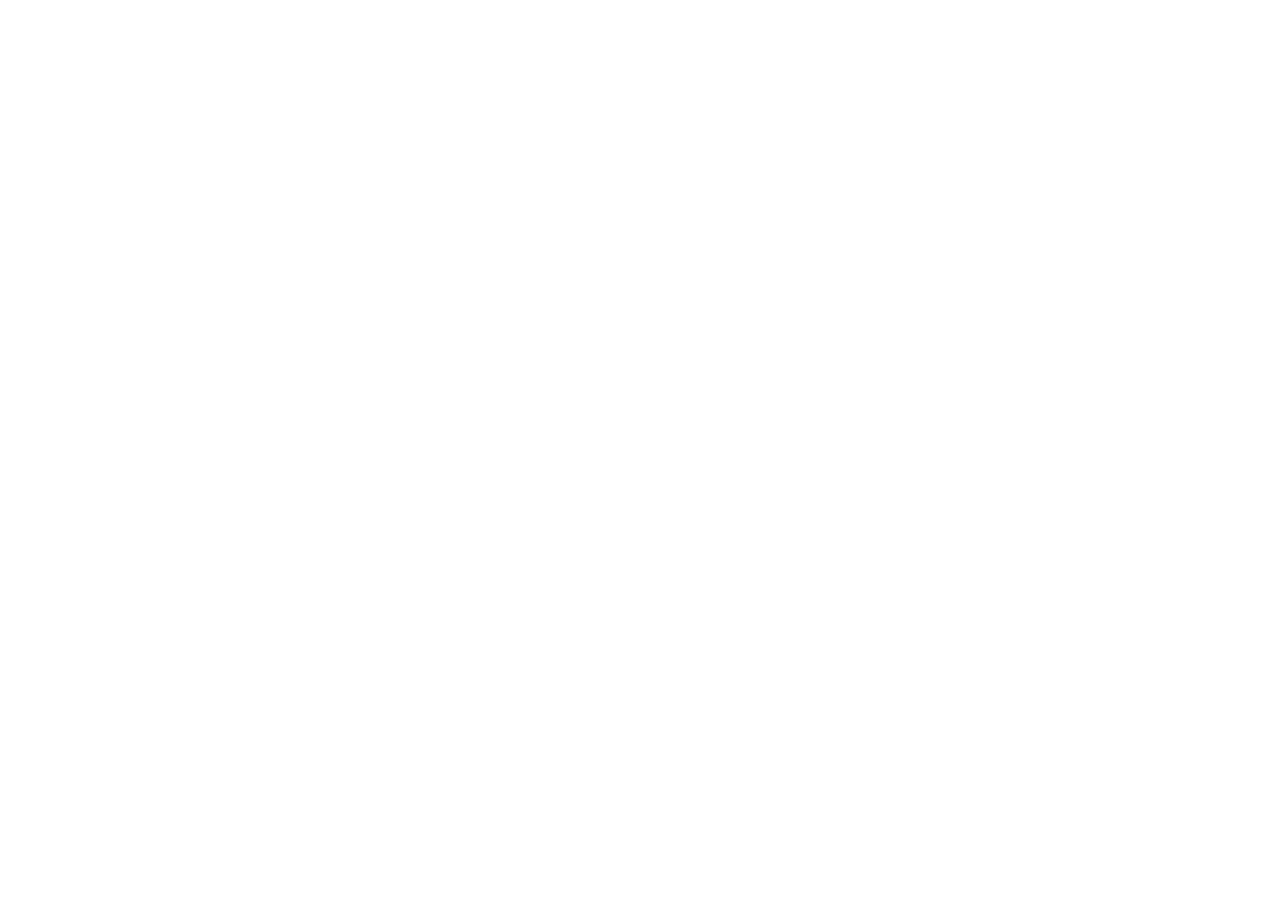
==== index.html @ e5cbbcf5 "file yaratildi" ====
<!DOCTYPE html>
<html lang="en">
<head>
    <meta charset="UTF-8">
    <meta name="viewport" content="width=device-width, initial-scale=1.0">
    <title><Title></Title></title>
    <link rel="stylesheet" href="font/stylesheet.css">
    <link rel="stylesheet" href="css/style.css">
</head>
<body>
    
    <div class="wrapper">
        <section class="splash">
            <div class="container">
    
            </div>
        </section>
    </div>

    <script src="js/main.js"></script>

</body>
</html>
---- font/stylesheet.css ----
@font-face {
    font-family: 'SF Pro Display';
    src: url('SFProDisplay-Heavy.woff') format('woff'),
        url('SFProDisplay-Heavy.ttf') format('truetype');
    font-weight: 900;
    font-style: normal;
    font-display: swap;
}

@font-face {
    font-family: 'SF Pro Display';
    src: url('SFProDisplay-Bold.woff') format('woff'),
        url('SFProDisplay-Bold.ttf') format('truetype');
    font-weight: bold;
    font-style: normal;
    font-display: swap;
}

@font-face {
    font-family: 'SF Pro Display';
    src: url('SFProDisplay-Regular.woff') format('woff'),
        url('SFProDisplay-Regular.ttf') format('truetype');
    font-weight: normal;
    font-style: normal;
    font-display: swap;
}

@font-face {
    font-family: 'SF Pro Display';
    src: url('SFProDisplay-HeavyItalic.woff') format('woff'),
        url('SFProDisplay-HeavyItalic.ttf') format('truetype');
    font-weight: 900;
    font-style: italic;
    font-display: swap;
}

@font-face {
    font-family: 'SF Pro Display';
    src: url('SFProDisplay-BlackItalic.woff') format('woff'),
        url('SFProDisplay-BlackItalic.ttf') format('truetype');
    font-weight: 900;
    font-style: italic;
    font-display: swap;
}

@font-face {
    font-family: 'SF Pro Display';
    src: url('SFProDisplay-BoldItalic.woff') format('woff'),
        url('SFProDisplay-BoldItalic.ttf') format('truetype');
    font-weight: bold;
    font-style: italic;
    font-display: swap;
}

@font-face {
    font-family: 'SF Pro Display';
    src: url('SFProDisplay-Black.woff') format('woff'),
        url('SFProDisplay-Black.ttf') format('truetype');
    font-weight: 900;
    font-style: normal;
    font-display: swap;
}

@font-face {
    font-family: 'SF Pro Display';
    src: url('SFProDisplay-LightItalic.woff') format('woff'),
        url('SFProDisplay-LightItalic.ttf') format('truetype');
    font-weight: 200;
    font-style: italic;
    font-display: swap;
}

@font-face {
    font-family: 'SF Pro Display';
    src: url('SFProDisplay-MediumItalic.woff') format('woff'),
        url('SFProDisplay-MediumItalic.ttf') format('truetype');
    font-weight: 500;
    font-style: italic;
    font-display: swap;
}

@font-face {
    font-family: 'SF Pro Display';
    src: url('SFProDisplay-RegularItalic.woff') format('woff'),
        url('SFProDisplay-RegularItalic.ttf') format('truetype');
    font-weight: normal;
    font-style: italic;
    font-display: swap;
}

@font-face {
    font-family: 'SF Pro Display';
    src: url('SFProDisplay-Medium.woff') format('woff'),
        url('SFProDisplay-Medium.ttf') format('truetype');
    font-weight: 500;
    font-style: normal;
    font-display: swap;
}

@font-face {
    font-family: 'SF Pro Display';
    src: url('SFProDisplay-Light.woff') format('woff'),
        url('SFProDisplay-Light.ttf') format('truetype');
    font-weight: 200;
    font-style: normal;
    font-display: swap;
}

@font-face {
    font-family: 'SF Pro Display';
    src: url('SFProDisplay-Ultralight.woff') format('woff'),
        url('SFProDisplay-Ultralight.ttf') format('truetype');
    font-weight: 200;
    font-style: normal;
    font-display: swap;
}

@font-face {
    font-family: 'SF Pro Display';
    src: url('SFProDisplay-SemiboldItalic.woff') format('woff'),
        url('SFProDisplay-SemiboldItalic.ttf') format('truetype');
    font-weight: 600;
    font-style: italic;
    font-display: swap;
}

@font-face {
    font-family: 'SF Pro Display';
    src: url('SFProDisplay-Thin.woff') format('woff'),
        url('SFProDisplay-Thin.ttf') format('truetype');
    font-weight: 100;
    font-style: normal;
    font-display: swap;
}

@font-face {
    font-family: 'SF Pro Display';
    src: url('SFProDisplay-ThinItalic.woff') format('woff'),
        url('SFProDisplay-ThinItalic.ttf') format('truetype');
    font-weight: 100;
    font-style: italic;
    font-display: swap;
}

@font-face {
    font-family: 'SF Pro Display';
    src: url('SFProDisplay-UltralightItalic.woff') format('woff'),
        url('SFProDisplay-UltralightItalic.ttf') format('truetype');
    font-weight: 200;
    font-style: italic;
    font-display: swap;
}

@font-face {
    font-family: 'SF Pro Display';
    src: url('SFProDisplay-Semibold.woff') format('woff'),
        url('SFProDisplay-Semibold.ttf') format('truetype');
    font-weight: 600;
    font-style: normal;
    font-display: swap;
}
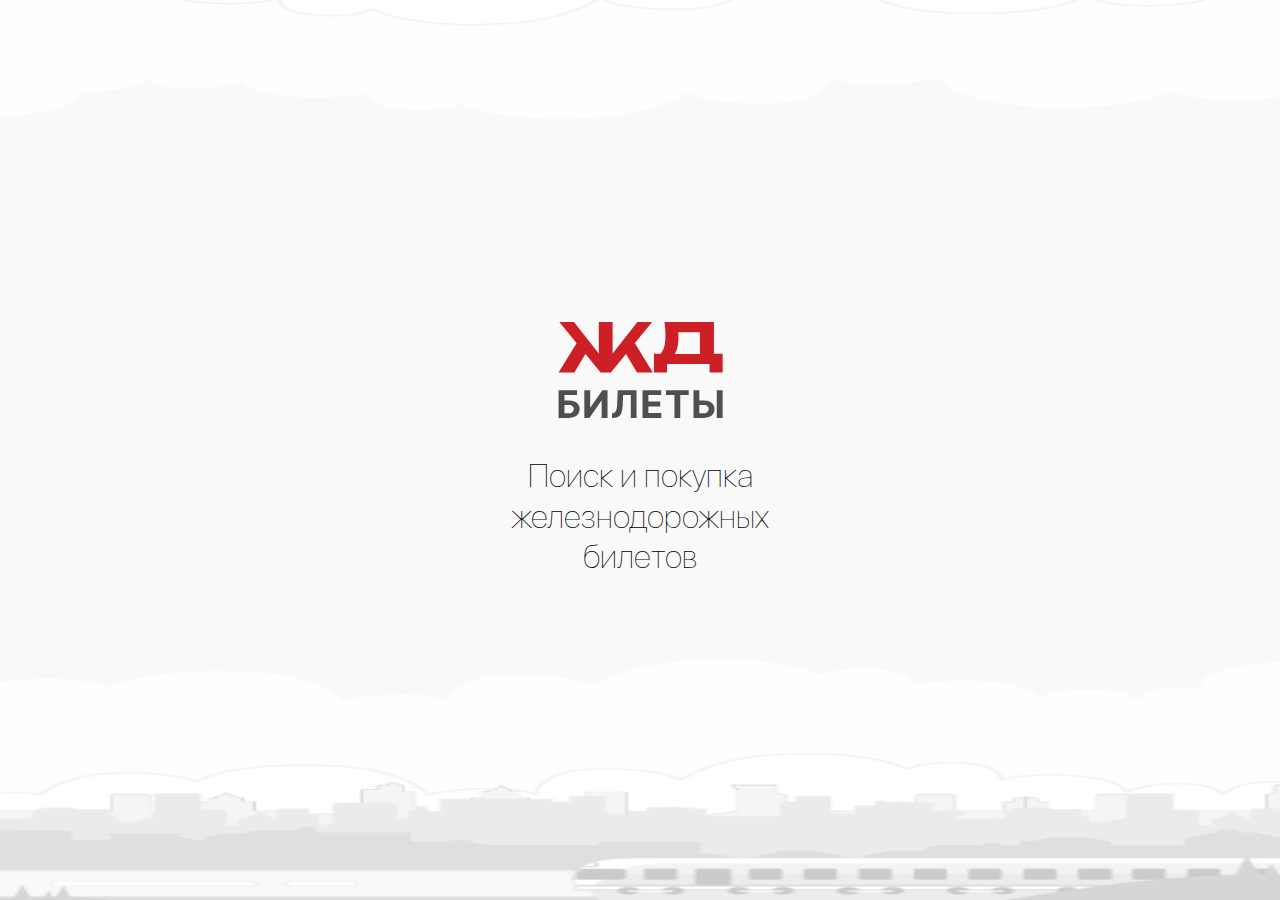
==== commit 687d4233: "file yaratildi" ====
--- a/index.html
+++ b/index.html
@@ -3,19 +3,21 @@
 <head>
     <meta charset="UTF-8">
     <meta name="viewport" content="width=device-width, initial-scale=1.0">
-    <title><Title></Title></title>
+    <title>Title</title>
     <link rel="stylesheet" href="font/stylesheet.css">
     <link rel="stylesheet" href="css/style.css">
 </head>
 <body>
     
-    <div class="wrapper">
-        <section class="splash">
-            <div class="container">
+    <section class="splash">
+        <div class="container">
+            <div class="splash-content">
+                <img src="images/logo-splash.svg" alt="" class="splash-logo">
+                <h3 class="splash-text">Поиск и покупка железнодорожных билетов</h3>
+            </div>
+        </div>
+    </section>
     
-            </div>
-        </section>
-    </div>
 
     <script src="js/main.js"></script>
 
--- a/css/style.css
+++ b/css/style.css
@@ -0,0 +1,478 @@
+* {
+    margin: 0;
+    padding: 0;
+    box-sizing: border-box;
+}
+
+body {
+    font-family: 'SF Pro Display', sans-serif;
+    font-weight: 400;
+    line-height: normal;
+    background: #edf4ff;
+}
+
+.container,
+.wrapper {
+    position: relative;
+    max-width: 390px;
+    margin: 0 auto;
+}
+.wrapper{
+    background: rgb(245, 245, 245);
+    overflow-x: hidden;
+    display: flex;
+    flex-direction: column;
+    gap: 24px;
+    padding-bottom: 74px;
+}
+a {
+    text-decoration: none;
+    transition: .3s ease all;
+}
+button {
+    background-color: transparent;
+    border: none;
+    cursor: pointer;
+    transition: .3s ease all;
+}
+input {
+    outline: none;
+    border: none;
+    transition: .3s ease all;
+}
+
+
+/* Splash start */
+.splash{
+    height: 100vh;
+    background-image: url(../images/splash-bg.png);
+    background-repeat: no-repeat;
+    background-size: 100% 100%;
+    padding: 60px;
+    display: flex;
+    align-items: center;
+    justify-content: center;
+}
+.splash .container{
+    max-width: 430px;
+}
+.splash .splash-content{
+    display: flex;
+    flex-direction: column;
+    align-items: center;
+    gap: 38px;
+}
+.splash-content .splash-text{
+    max-width: 274px;
+    color: rgb(0, 0, 0);
+    font-size: 32.82px;
+    font-weight: 300;
+    line-height: 40.39px;
+    text-align: center;
+}
+/* Splash end */
+
+/* Home start */
+.home{
+    background-color: #f5f5f5;
+}
+.header{
+    padding: 11.5px 20px;
+    background-color: #ffffff;
+    display: flex;
+    align-items: center;
+    justify-content: space-between;
+    gap: 20px;
+}
+.header .header-title{
+    color: rgb(39, 39, 42);
+    font-size: 20px;
+    font-weight: 500;
+    line-height: 25px;
+    letter-spacing: -0.45%;
+    text-align: center;
+}
+.home .home-form{
+    padding: 0px 20px;
+    border-radius: 0px 0px 22px 22px;
+    background: rgb(255, 255, 255);
+    display: flex;
+    flex-direction: column;
+    gap: 20px;
+    padding-bottom: 20px;
+}
+.home-form .home-form-group {
+    display: flex;
+    flex-direction: column;
+}
+.home-form .home-form-inp {
+    box-sizing: border-box;
+    border: 1px solid rgb(226, 226, 226);
+    border-radius: 8px;
+    background: rgb(255, 255, 255);
+    padding: 17px 15px;
+    color: rgb(39, 39, 42);
+    font-size: 20px;
+    line-height: 24px;
+}
+.home-form .home-form-group .home-form-inp:nth-child(1){
+    border-radius: 8px 8px 0px 0px;
+}
+.home-form .home-form-group .home-form-inp:nth-child(2){
+    border-radius: 0px 0px 8px 8px;
+    border-top: 0;
+}
+.home-form .home-form-btn{
+    display: flex;
+    align-items: center;
+    justify-content: center;
+    height: 58px;
+    width: 100%;
+    border-radius: 12px;
+    background: rgb(211, 48, 48);
+    color: rgb(255, 255, 255);
+    font-size: 20px;
+    line-height: 24px;
+}
+/* Home end */
+
+/* Bottom menu start */
+.bottom-menu{
+    position: fixed;
+    z-index: 99;
+    left: 50%;
+    bottom: 0;
+    transform: translate(-50%);
+    width: 390px;
+    height: 74px;
+    padding: 0px 20px;
+    box-sizing: border-box;
+    border-top: 1px solid rgb(223, 224, 228);
+    backdrop-filter: blur(12px);
+    background: rgba(255, 255, 255, 0.95);
+}
+.bottom-menu .bottom-menu-links{
+    display: flex;
+    align-items: center;
+    justify-content: space-between;
+}
+.bottom-menu .bottom-menu-link{
+    width: 87.5px;
+    height: 74px;
+    display: flex;
+    flex-direction: column;
+    align-items: center;
+    justify-content: center;
+    gap: 4px;
+    color: rgb(113, 113, 122);
+    font-size: 12px;
+    font-weight: 500;
+    line-height: 14px;
+}
+/* Bottom menu end */
+
+/* Trip start */
+.trip {
+    border-radius: 22px;
+    background: rgb(255, 255, 255);
+    padding: 20px;
+}
+.trip .trip-content{
+    display: flex;
+    flex-direction: column;
+    gap: 24px;
+}
+.trip-content .trip-box{
+    display: flex;
+    flex-direction: column;
+    gap: 20px;
+}
+.trip-content .trip-title{
+    color: rgb(28, 28, 30);
+    font-size: 20px;
+    font-weight: 600;
+    line-height: 25px;
+    letter-spacing: -0.45%;
+}
+.trip-content .trip-items{
+    display: flex;
+    flex-direction: column;
+    gap: 16px;
+}
+.trip-content .trip-item{
+    display: flex;
+    align-items: center;
+    gap: 12px;
+    justify-content: space-between;
+}
+.trip-item .trip-item-info{
+    display: flex;
+    align-items: center;
+    gap: 12px;
+}
+.trip-item .trip-item-texts{
+    display: flex;
+    flex-direction: column;
+    gap: 1px;
+}
+.trip-item .trip-item-title{
+    color: rgb(28, 28, 30);
+    font-size: 16px;
+    font-weight: 500;
+    line-height: 21px;
+    letter-spacing: -0.31%;
+}
+.trip-item .trip-item-text{
+    color: rgb(113, 113, 122);
+    font-size: 12px;
+    line-height: 16px;
+    letter-spacing: 0%;
+} 
+/* Trip emd */
+
+/* Travel start */
+.travel{
+    padding: 0px 20px;
+}
+.travel .travel-content{
+    display: flex;
+    flex-direction: column;
+    gap: 12px;
+    padding: 20px;
+    background-image: url(../images/travel-bg.png);
+    background-repeat: no-repeat;
+    background-size: 100% 100%;
+}
+.travel-content .travel-title{
+    color: rgb(255, 255, 255);
+    font-size: 17px;
+    font-weight: 600;
+    line-height: 22px;
+    letter-spacing: -0.43%;
+}
+.travel-content .travel-text{
+    max-width: 120px;
+    color: rgb(255, 255, 255);
+    font-size: 12px;
+    line-height: 140%;
+    letter-spacing: -0.08%;
+}
+.travel-content .travel-link{
+    width: 100px;
+    height: 36px;
+    border-radius: 8px;
+    background: rgb(211, 48, 48);
+    display: flex;
+    align-items: center;
+    justify-content: center;
+    color: rgb(255, 255, 255);
+    font-size: 14px;
+    font-weight: 500;
+    line-height: 16px;
+}
+/* Travel end */
+
+/* Popular start */
+.popular{
+    padding: 20px;
+    border-radius: 22px;
+    background: rgb(255, 255, 255);
+}
+.popular .popular-content{
+    display: flex;
+    flex-direction: column;
+    gap: 20px;
+}
+.popular-content .popular-title-wrap{
+    display: flex;
+    flex-direction: column;
+    gap: 12px;
+}
+.popular-content .popular-title{
+    color: rgb(39, 39, 42);
+    font-size: 20px;
+    font-weight: 600;
+    line-height: 25px;
+    letter-spacing: -0.45%;
+}
+.popular-content .popular-text{
+    color: rgb(113, 113, 122);
+    font-size: 14px;
+    line-height: 130%;
+    max-width: 350px;
+    letter-spacing: -0.31%;
+}
+.popular-content .popular-block{
+    display: flex;
+    flex-direction: column;
+    gap: 20px;
+}
+.popular-content .popular-tabs{
+    display: flex;
+    align-items: center;
+    gap: 4px;
+    padding: 4px;
+    border-radius: 12px;
+    background: rgb(242, 243, 247);
+    width: 225px;
+    margin: 0 auto;
+}
+.popular-content .popular-tab{
+    width: 106.5px;
+    height: 32px;
+    padding: 4px 8px;
+    color: rgb(39, 39, 42);
+    font-size: 14px;
+    font-weight: 500;
+    line-height: 24px;
+    letter-spacing: -0.08%;
+    border-radius: 8px;
+}
+.popular-content .popular-tab.active{
+    background: rgb(255, 255, 255);
+}
+.popular-content .popular-items{
+    display: none;
+    flex-direction: column;
+    gap: 12px;
+}
+.popular-content .popular-items.active{
+    display: flex;
+}
+.popular-content .popular-item{
+    display: flex;
+    align-items: center;
+    justify-content: space-between;
+    gap: 14px;
+    padding: 10px 12px;
+    border-radius: 12px;
+    background: rgb(245, 245, 245);
+}
+.popular-content .popular-item-info{
+    display: flex;
+    gap: 14px;
+}
+.popular-content .popular-item-texts{
+    display: flex;
+    flex-direction: column;
+    gap: 2px;
+}
+.popular-content .popular-item-title{
+    color: rgb(39, 39, 42);
+    font-size: 14px;
+    font-weight: 500;
+    line-height: 20px;
+}
+.popular-content .popular-item-text{
+    color: rgb(113, 113, 122);
+    font-size: 12px;
+    font-weight: 500;
+    line-height: 12px;
+}
+/* Popular end */
+
+/* Question start */
+.question{
+    padding: 0px 20px;
+}
+.question .question-content{
+    display: flex;
+    flex-direction: column;
+    gap: 20px;
+}
+.question-content .question-title-wrap{
+    display: flex;
+    align-items: center;
+    justify-content: space-between;
+}
+.question-content .question-title{
+    color: rgb(39, 39, 42);
+    font-size: 20px;
+    font-weight: 600;
+    line-height: 25px;
+    letter-spacing: -0.45%;
+}
+.question-content .question-link{
+    color: rgb(211, 48, 48);
+    font-size: 13px;
+    line-height: 18px;
+    letter-spacing: -0.08%;
+}
+.question-content .question-accordions{
+    display: flex;
+    flex-direction: column;
+    gap: 12px;
+}
+.question-content .accordion-head{
+    display: flex;
+    align-items: center;
+    justify-content: space-between;
+    gap: 20px;
+    width: 100%;
+    color: rgb(39, 39, 42);
+    font-size: 17px;
+    font-weight: 500;
+    line-height: 22px;
+    letter-spacing: -0.43%;
+}
+.question-content .accordion-head{
+    cursor: pointer;
+}
+.question-content .accordion-head .accordion-minus{
+    display: none;
+}
+.question-content .question-accordion{
+    padding: 14px 15px;
+    border-radius: 12px;
+    height: 52px;
+    background: rgb(255, 255, 255);
+    display: flex;
+    flex-direction: column;
+    gap: 12px;
+    overflow: hidden;
+    transition: .3s ease all;
+}
+.question-content .question-accordion.active{
+    height: auto;
+}
+.question-content .question-body{
+    color: rgb(113, 113, 122);
+    font-size: 14px;
+    line-height: 130%;
+    letter-spacing: -0.31%;
+}
+/* Question end */
+
+/* Download start */
+.download{
+    border-radius: 22px 22px 0px 0px;
+    background: rgb(255, 255, 255);
+    padding: 20px;
+}
+.download .download-content{
+    display: flex;
+    align-items: center;
+    justify-content: space-between;
+    gap: 20px;
+    border-radius: 12px;
+    background: rgb(242, 242, 247);
+    padding: 14px 15px;
+}
+.download-content .download-info{
+    display: flex;
+    flex-direction: column;
+    gap: 2px;
+}
+.download-content .download-info b{
+    color: rgb(39, 39, 42);
+    font-size: 16px;
+    font-weight: 500;
+    line-height: 21px;
+    letter-spacing: -0.31%;
+}
+.download-content .download-info span{
+    color: rgb(141, 150, 159);
+    font-size: 12px;
+    line-height: 16px;
+}
+/* Download end */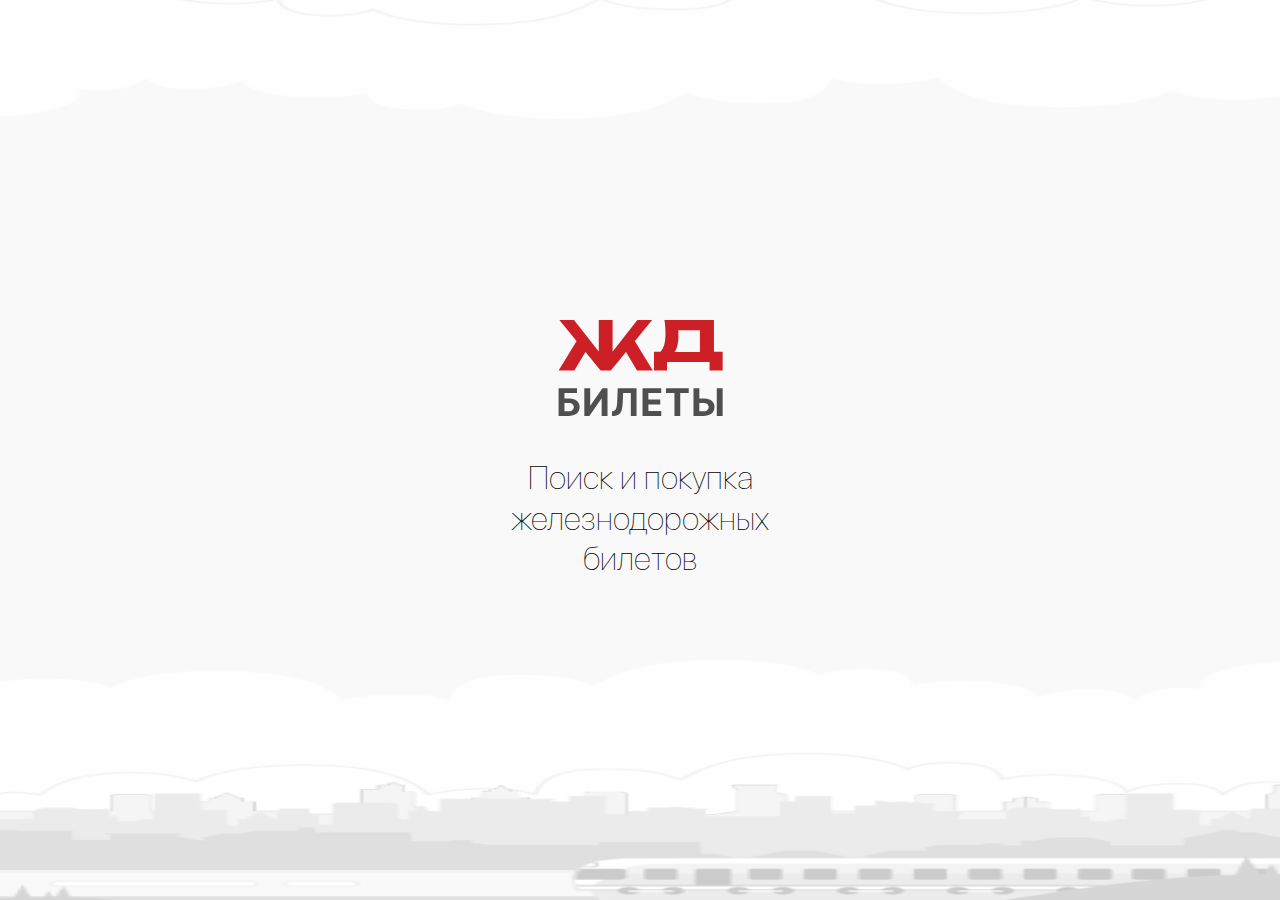
==== commit a1d28651: "Pravka bajarildi" ====
--- a/index.html
+++ b/index.html
@@ -12,7 +12,18 @@
     <section class="splash">
         <div class="container">
             <div class="splash-content">
-                <img src="images/logo-splash.svg" alt="" class="splash-logo">
+                <div class="splash-logo">
+                    <svg width="165" height="96" viewBox="0 0 165 96" fill="none" xmlns="http://www.w3.org/2000/svg">
+                        <path d="M95.948 50.5165V31.7901H106.881L111.335 31.9022H146.429L149.938 31.7901H164.65V50.5165H151.558V42.0504H109.041V50.5165H95.948ZM106.476 -1.52588e-05H155.945V38.7985H141.907V4.87783L148.251 10.1481H113.9L119.704 6.27951C120.064 7.9989 120.266 9.66223 120.311 11.2695C120.401 12.8767 120.446 14.4092 120.446 15.867C120.446 20.2402 119.974 23.922 119.029 26.9122C118.129 29.9025 116.757 32.1639 114.912 33.6964C113.112 35.2289 110.84 35.9951 108.096 35.9951L102.224 31.9583C104.024 30.2015 105.351 27.8093 106.206 24.7817C107.061 21.7167 107.488 17.9415 107.488 13.4561C107.488 11.4003 107.398 9.25107 107.218 7.00838C107.038 4.7657 106.791 2.42956 106.476 -1.52588e-05Z" fill="#CD2026"/>
+                        <path d="M0.572754 50.5165L20.5099 17.9165L30.6806 26.4033L16.4013 50.5165H0.572754ZM78.9744 50.5165L64.7624 26.4033L74.9331 17.9165L94.8029 50.5165H78.9744ZM54.5918 37.7864L50.7525 36.4393L79.3785 0H94.1294L52.8405 50.5165H42.6025L1.31366 0H15.9971L44.6905 36.4393L40.7839 37.7864V0H54.5918V37.7864Z" fill="#CD2026"/>
+                        <path d="M139.242 78.4282H145.851C148.054 78.4282 149.951 78.7848 151.54 79.4981C153.138 80.2024 154.37 81.2002 155.237 82.4914C156.104 83.7826 156.533 85.304 156.524 87.0557C156.533 88.7984 156.104 90.3379 155.237 91.6742C154.37 93.0015 153.138 94.0399 151.54 94.7893C149.951 95.5388 148.054 95.9135 145.851 95.9135H135.49V68.1753H141.341V91.2002H145.851C146.908 91.2002 147.797 91.0106 148.519 90.6313C149.242 90.2431 149.788 89.7329 150.158 89.1009C150.537 88.4598 150.723 87.76 150.713 87.0015C150.723 85.9 150.307 84.9699 149.467 84.2115C148.637 83.444 147.431 83.0602 145.851 83.0602H139.242V78.4282ZM164.637 68.1753V95.9135H158.786V68.1753H164.637Z" fill="#4F4F4F"/>
+                        <path d="M107.957 73.0106V68.1753H130.738V73.0106H122.246V95.9135H116.449V73.0106H107.957Z" fill="#4F4F4F"/>
+                        <path d="M84.5161 95.9135V68.1753H103.207V73.0106H90.3807V79.62H102.245V84.4553H90.3807V91.0783H103.261V95.9135H84.5161Z" fill="#4F4F4F"/>
+                        <path d="M54.0085 95.9135V91.2002L54.7941 91.1325C55.8054 91.0512 56.6225 90.6674 57.2456 89.9812C57.8686 89.286 58.3336 88.1799 58.6406 86.6629C58.9566 85.137 59.1598 83.0873 59.2501 80.5139L59.7106 68.1753H78.5368V95.9135H72.8347V72.8751H65.1553L64.7219 82.532C64.5774 85.6381 64.2072 88.1753 63.6113 90.1437C63.0244 92.1121 62.0853 93.5659 60.7941 94.5049C59.5119 95.444 57.7557 95.9135 55.5255 95.9135H54.0085Z" fill="#4F4F4F"/>
+                        <path d="M26.3215 68.1753H32.1726V85.62H32.4028L44.3893 68.1753H49.5225V95.9135H43.6579V78.4553H43.4547L31.4005 95.9135H26.3215V68.1753Z" fill="#4F4F4F"/>
+                        <path d="M0.58667 95.9135V68.1753H18.993V73.0106H6.45123V78.4282H10.9614C13.1555 78.4282 15.0472 78.7848 16.6363 79.4981C18.2345 80.2024 19.467 81.2002 20.3339 82.4914C21.2007 83.7826 21.6341 85.304 21.6341 87.0557C21.6341 88.7984 21.2007 90.3379 20.3339 91.6742C19.467 93.0015 18.2345 94.0399 16.6363 94.7893C15.0472 95.5388 13.1555 95.9135 10.9614 95.9135H0.58667ZM6.45123 91.2002H10.9614C12.0088 91.2002 12.8937 91.0106 13.616 90.6313C14.3384 90.2431 14.8846 89.7329 15.2548 89.1009C15.6341 88.4598 15.8237 87.76 15.8237 87.0015C15.8237 85.9 15.4038 84.9699 14.5641 84.2115C13.7334 83.444 12.5325 83.0602 10.9614 83.0602H6.45123V91.2002Z" fill="#4F4F4F"/>
+                    </svg>                        
+                </div>
                 <h3 class="splash-text">Поиск и покупка железнодорожных билетов</h3>
             </div>
         </div>
--- a/css/style.css
+++ b/css/style.css
@@ -8,7 +8,7 @@
     font-family: 'SF Pro Display', sans-serif;
     font-weight: 400;
     line-height: normal;
-    background: #edf4ff;
+    background: #f5f5f5;
 }
 
 .container,
@@ -18,12 +18,13 @@
     margin: 0 auto;
 }
 .wrapper{
-    background: rgb(245, 245, 245);
+    background: #f5f5f5;
     overflow-x: hidden;
     display: flex;
     flex-direction: column;
+    height: 100vh;
     gap: 24px;
-    padding-bottom: 74px;
+    padding: 47px 0px 74px;
 }
 a {
     text-decoration: none;
@@ -77,6 +78,13 @@
     background-color: #f5f5f5;
 }
 .header{
+    position: fixed;
+    top: 0;
+    left: 50%;
+    z-index: 7;
+    transform: translate(-50%);
+    width: 390px;
+    height: 47px;
     padding: 11.5px 20px;
     background-color: #ffffff;
     display: flex;
@@ -139,7 +147,7 @@
 /* Bottom menu start */
 .bottom-menu{
     position: fixed;
-    z-index: 99;
+    z-index: 7;
     left: 50%;
     bottom: 0;
     transform: translate(-50%);
@@ -169,6 +177,13 @@
     font-weight: 500;
     line-height: 14px;
 }
+.bottom-menu .bottom-menu-link.active{
+    color: #D33030;
+}
+.bottom-menu .bottom-menu-link.active svg path,
+.bottom-menu .bottom-menu-link.active svg circle {
+    fill: #D33030;
+}
 /* Bottom menu end */
 
 /* Trip start */
@@ -239,7 +254,8 @@
     flex-direction: column;
     gap: 12px;
     padding: 20px;
-    background-image: url(../images/travel-bg.png);
+    border-radius: 22px;
+    background-image: url(../images/magazine.jpeg);
     background-repeat: no-repeat;
     background-size: 100% 100%;
 }
@@ -308,6 +324,7 @@
     gap: 20px;
 }
 .popular-content .popular-tabs{
+    position: relative;
     display: flex;
     align-items: center;
     gap: 4px;
@@ -318,6 +335,8 @@
     margin: 0 auto;
 }
 .popular-content .popular-tab{
+    position: relative;
+    z-index: 2;
     width: 106.5px;
     height: 32px;
     padding: 4px 8px;
@@ -328,9 +347,18 @@
     letter-spacing: -0.08%;
     border-radius: 8px;
 }
-.popular-content .popular-tab.active{
-    background: rgb(255, 255, 255);
-}
+.popular-content .popular-tab-bg{
+    position: absolute;
+    top: 4px;
+    left: 0;
+    margin: 0px 4px;
+    z-index: 0;
+    height: 32px;
+    border-radius: 8px;
+    background: rgb(255, 255, 255);
+    transition: .10s ease all;
+}
+
 .popular-content .popular-items{
     display: none;
     flex-direction: column;
@@ -403,43 +431,82 @@
     flex-direction: column;
     gap: 12px;
 }
+.question-content .question-accordion{
+    padding: 14px 15px;
+    border-radius: 12px;
+    background: rgb(255, 255, 255);
+    display: flex;
+    flex-direction: column;
+    overflow: hidden;
+}
 .question-content .accordion-head{
+    position: relative;
     display: flex;
     align-items: center;
     justify-content: space-between;
     gap: 20px;
     width: 100%;
+    max-height: fit-content;
     color: rgb(39, 39, 42);
     font-size: 17px;
     font-weight: 500;
     line-height: 22px;
     letter-spacing: -0.43%;
-}
-.question-content .accordion-head{
     cursor: pointer;
 }
-.question-content .accordion-head .accordion-minus{
-    display: none;
-}
-.question-content .question-accordion{
-    padding: 14px 15px;
-    border-radius: 12px;
-    height: 52px;
-    background: rgb(255, 255, 255);
-    display: flex;
-    flex-direction: column;
-    gap: 12px;
-    overflow: hidden;
+.accordion-head .accordion-minus{
+    opacity: 0;
+    pointer-events: none;
+}
+.accordion-head .accordion-minus,
+.accordion-head .accordion-plus{
+    position: absolute;
     transition: .3s ease all;
-}
-.question-content .question-accordion.active{
-    height: auto;
+    right: 0;
+    top: 0;
 }
 .question-content .question-body{
     color: rgb(113, 113, 122);
     font-size: 14px;
     line-height: 130%;
     letter-spacing: -0.31%;
+    max-height: 0;
+    overflow: hidden;
+    transition: 0.3s ease-in-out;
+}
+.question-content .question-body.active{
+    padding-top: 12px;
+}
+
+.question .question-info{
+    display: flex;
+    flex-direction: column;
+    gap: 10px;
+    padding: 24px 0 0;
+}
+.question-info .question-texts{
+    display: flex;
+    flex-direction: column;
+    gap: 5px;
+}
+.question-info .question-text{
+    color: rgb(113, 113, 122);
+    font-size: 12px;
+    line-height: 130%;
+    letter-spacing: 0%;
+    text-align: justify;
+}
+.question-info .question-more{
+    display: none;
+}
+.question-info .question-more.show{
+    display: block;
+}
+.question-info .question-text-more{
+    color: rgb(211, 48, 48);
+    font-size: 12px;
+    line-height: 16px;
+    text-align: justify;
 }
 /* Question end */
 
@@ -475,4 +542,809 @@
     font-size: 12px;
     line-height: 16px;
 }
-/* Download end */+/* Download end */
+
+/* Calendar modal start */
+.calendar-modal-wrap{
+    position: fixed;
+    top: 50%;
+    left: 50%;
+    z-index: 9;
+    opacity: 0;
+    pointer-events: none;
+    transform: translate(-50%, -50%);
+    width: 350px;
+    padding: 24px;
+    background-color: #FFFFFF;
+    border-radius: 22px;
+    display: flex;
+    flex-direction: column;
+    gap: 15px;
+    align-items: center;
+    transition: .3s ease all;
+}
+.calendar-modal-wrap.active{
+    opacity: 1;
+    pointer-events: all;
+}
+.calendar-modal-wrap.active+.calendar-modal-bg{
+    position: fixed;
+    background: rgba(39, 39, 42, 0.6);
+    top: 0;
+    left: 0;
+    width: 100%;
+    height: 100vh;
+    z-index: 8;
+}
+.calendar-modal-wrap .calendar-modal-body{
+    display: flex;
+    flex-direction: column;
+    gap: 16px;
+}
+.calendar-modal-wrap .calendar-modal-title{
+    font-weight: 500;
+    font-size: 20px;
+    line-height: 25px;
+    color: #1C1C1E;
+    text-align: center;
+}
+.calendar-modal-wrap .calendar-modal-texts{
+    display: flex;
+    flex-direction: column;
+    gap: 5px;
+}
+.calendar-modal-wrap .calendar-modal-text{
+    font-size: 16px;
+    line-height: 21px;
+    color: #636366;
+    letter-spacing: 0.31%;
+}
+.calendar-modal-wrap .calendar-modal-btn{
+    font-size: 16px;
+    line-height: 21px;
+    letter-spacing: -0.31%;
+    color: #007AFF;
+    text-align: center;
+}
+/* Calendar modal end */
+
+/* Page start */
+.page-content{
+    display: flex;
+    flex-direction: column;
+    gap: 16px;
+    border-radius: 0px 0px 22px 22px;
+    background: rgb(255, 255, 255);
+    padding: 20px;
+}
+.page-content .page-content-title{
+    color: rgb(28, 28, 30);
+    font-size: 20px;
+    font-weight: 600;
+    line-height: 25px;
+    letter-spacing: -0.45%;
+}
+.page-content .page-content-text{
+    color: rgb(28, 28, 30);
+    font-size: 16px;
+    line-height: 21px;
+    letter-spacing: -0.31%;
+}
+/* Page end */
+
+/* About start */
+.about{
+    padding: 0 20px 20px;
+    height: 100vh;
+}
+.about .container{
+    height: 100%;
+}
+.about .about-content{
+    display: flex;
+    flex-direction: column;
+    justify-content: space-between;
+    align-items: center;
+    height: 100%;
+}
+.about-content .about-logo svg{
+    width: 130px;
+} 
+.about-content .about-info{
+    display: flex;
+    flex-direction: column;
+    gap: 50px;
+    justify-content: center;
+    align-items: center;
+    padding: 20px;
+    width: 100%;
+    height: 100%;
+}
+.about-info .about-title{
+    color: rgb(28, 28, 30);
+    font-size: 24px;
+    font-weight: 300;
+    line-height: 30px;
+    letter-spacing: 0.38%;
+    max-width: 260px;
+    text-align: center;
+}
+.about-info .about-links{
+    display: flex;
+    flex-direction: column;
+    gap: 10px;
+    align-items: center;
+}
+.about-info .about-link{
+    color: rgb(175, 171, 171);
+    font-size: 13px;
+    line-height: 130%;
+    letter-spacing: -0.08%;
+    text-align: center;
+}
+.about .about-bottom{
+    display: flex;
+    flex-direction: column;
+    align-items: center;
+    gap: 6px;
+}
+.about .about-bottom span{
+    color: rgb(113, 113, 122);
+    font-size: 12px;
+    font-weight: 500;
+    line-height: 14px;
+    letter-spacing: 0.1px;
+}
+/* About end */
+
+/* Feedback start */
+.feedback{
+    height: 100vh;
+}
+.feedback .container {
+    height: 100%;
+}
+.feedback-content{
+    display: flex;
+    flex-direction: column;
+    justify-content: space-between;
+    gap: 24px;
+    height: 100%;
+}
+.feedback-content .feedback-info{
+    height: 100%;
+    border-radius: 0px 0px 22px 22px;
+    background: rgb(255, 255, 255);
+    padding: 20px 20px;
+    display: flex;
+    align-items: center;
+    justify-content: center;
+    flex-direction: column;
+    gap: 20px;
+}
+.feedback-content .feedback-contact{
+    display: flex;
+    flex-direction: column;
+    gap: 20px;
+    align-items: center;
+}
+.feedback-content .feedback-contact-item{
+    display: flex;
+    flex-direction: column;
+    gap: 5px;
+    align-items: center;
+    text-align: center;
+}
+.feedback-content .feedback-contact-link{
+    color: rgb(205, 32, 38);
+    font-size: 18px;
+    font-weight: 600;
+    line-height: 120%;
+    letter-spacing: 0.1px;
+}
+.feedback-content .feedback-contact-text{
+    color: rgb(107, 107, 107);
+    font-size: 12px;
+    font-weight: 300;
+    line-height: 120%;
+    letter-spacing: 0.1px;
+}
+.feedback-content .feedback-danger{
+    display: flex;
+    flex-direction: column;
+    gap: 15px;
+    align-items: center;
+}
+.feedback-danger .feedback-danger-text{
+    color: rgb(28, 28, 30);
+    font-size: 16px;
+    line-height: 130%;
+    letter-spacing: 0.1px;
+    text-align: center;
+}
+
+.feedback-content .feedback-help{
+    border-radius: 22px 22px 0px 0px;
+    background: rgb(255, 255, 255);
+    padding: 20px;
+}
+.feedback-help .feedback-help-box{
+    display: flex;
+    align-items: center;
+    justify-content: space-between;
+    border-radius: 12px;
+    background: rgb(242, 242, 247);
+    padding: 14px 15px;
+}
+.feedback-help .feedback-help-info{
+    display: flex;
+    flex-direction: column;
+    gap: 2px;
+}
+.feedback-help .feedback-help-info b{
+    color: rgb(28, 28, 30);
+    font-size: 16px;
+    font-weight: 500;
+    line-height: 21px;
+    letter-spacing: -0.31%;
+}
+.feedback-help .feedback-help-info p{
+    color: rgb(107, 107, 107);
+    font-size: 12px;
+    line-height: 16px;
+    text-align: left;
+}
+.feedback-help .feedback-help-link{
+    width: 36px;
+    height: 36px;
+    border-radius: 100px;
+    background: rgb(52, 199, 89);
+    display: flex;
+    align-items: center;
+    justify-content: center;
+}
+/* Feedback end */
+
+/* Blog start */
+.blog{
+    padding: 24px 20px;
+}
+.blog .blog-content{
+    display: flex;
+    flex-direction: column;
+    gap: 24px;
+}
+.blog-content .blog-text{
+    color: rgb(28, 28, 30);
+    font-size: 14px;
+    line-height: 130%;
+    letter-spacing: -0.31%;
+}
+.blog-content .blog-search-wrap{
+    display: flex;
+    align-items: center;
+    gap: 8px;
+}
+.blog-content .blog-search{
+    position: relative;
+    width: 100%;
+}
+.blog-content .search-icon{
+    position: absolute;
+    left: 10px;
+    top: 10px;
+    cursor: pointer;
+}
+.blog-content .blog-search-inp{
+    width: 100%;
+    height: 48px;
+    box-sizing: border-box;
+    border: 1px solid rgb(226, 226, 226);
+    border-radius: 8px;
+    padding: 10px 12px 10px 46px;
+    background: rgb(255, 255, 255);
+    color: rgb(39, 39, 42);
+    font-size: 16px;
+    font-weight: 400;
+    line-height: 21px;
+    letter-spacing: -0.31%;
+}
+.blog-content .blog-search-inp::placeholder{
+    color: rgba(60, 60, 67, 0.6);
+    font-size: 16px;
+    font-weight: 400;
+    line-height: 21px;
+    letter-spacing: -0.31%;
+}
+input[type="search"]::-webkit-search-cancel-button {
+    display: none;
+}
+.blog-content .blog-search-x{
+    position: absolute;
+    top: 16px;
+    right: 16px;
+    z-index: 3;
+    opacity: 0;
+    pointer-events: none;
+}
+.blog-content .blog-search-x.active{
+    opacity: 1;
+    pointer-events: all;
+}
+.blog-content .blog-search-box{
+    position: relative;
+}
+.blog-content .blog-search-btn{
+    box-sizing: border-box;
+    border: 1px solid rgb(226, 226, 226);
+    border-radius: 8px;
+    width: 48px;
+    height: 49px;
+    display: flex;
+    align-items: center;
+    justify-content: center;
+    background: rgb(255, 255, 255);
+}
+.blog-content .blog-search-btn .blog-seeting-icon2{
+    display: none;
+}
+.blog-content .blog-search-btn.active .blog-seeting-icon1{
+    display: none;
+}
+.blog-content .blog-search-btn.active .blog-seeting-icon2{
+    display: flex;
+}
+.blog-search-box .blog-radio{
+    position: absolute;
+    right: 0;
+    top: 47px;
+    z-index: 5;
+    opacity: 0;
+    pointer-events: none;
+    width: 248px;
+    border-radius: 12px;
+    box-shadow: 0px 0px 1px 0px rgba(0, 0, 0, 0.4),0px 8px 24px -6px rgba(0, 0, 0, 0.16);
+    background: rgb(255, 255, 255);
+    padding: 4px;
+    transition: .3s ease all;
+}
+.blog-search-box .blog-radio.active{
+    top: 53px;
+    opacity: 1;
+    pointer-events: all;
+}
+.blog-search-box .blog-radio-item{
+    display: flex;
+    align-items: center;
+    justify-content: space-between;
+    gap: 8px;
+    padding: 11px 8px 11px;
+}
+.blog-search-box .blog-radio-item label{
+    width: 100%;
+    color: rgb(28, 28, 30);
+    font-size: 14px;
+    line-height: 18px;
+    letter-spacing: -0.31%;
+    cursor: pointer;
+}
+.blog-search-box .blog-radio-item input[type=radio] {
+    accent-color: #d33030;
+    width: 16px;
+    height: 16px;
+}
+
+.blog-content .blog-cards{
+    display: flex;
+    flex-direction: column;
+    gap: 24px;
+}
+.blog-content .blog-card{
+    display: flex;
+    flex-direction: column;
+    gap: 10px;
+    padding: 20px;
+    border-radius: 22px;
+    background: rgb(255, 255, 255);
+}
+.blog-card .blog-card-img{
+    position: relative;
+    border-radius: 12px;
+}
+.blog-card .blog-card-img span{
+    position: absolute;
+    top: 12px;
+    left: 12px;
+    color: rgb(28, 28, 30);
+    font-size: 12px;
+    font-weight: 600;
+    line-height: 16px;
+    text-align: center;
+    padding: 4px 8px;
+    border-radius: 4px;
+    backdrop-filter: blur(6px);
+    background: rgba(255, 255, 255, 0.85);
+}
+.blog-card .blog-card-img img{
+    width: 100%;
+    border-radius: 12px;
+}
+.blog-card .blog-card-body{
+    display: flex;
+    flex-direction: column;
+    gap: 10px;
+}
+.blog-card .blog-card-title{
+    color: rgb(28, 28, 30);
+    font-size: 17px;
+    font-weight: 600;
+    line-height: 22px;
+    letter-spacing: -0.43%;
+}
+.blog-card .blog-card-edit{
+    display: flex;
+    align-items: center;
+    gap: 16px;
+}
+.blog-card .blog-card-box{
+    display: flex;
+    align-items: center;
+    gap: 6px;
+}
+.blog-card .blog-card-box span{
+    color: rgb(161, 161, 170);
+    font-size: 14px;
+    line-height: 18px;
+}
+.blog-card .blog-card-bottom{
+    display: flex;
+    align-items: center;
+    gap: 20px;
+}
+.blog-card .blog-card-link{
+    border-radius: 8px;
+    background: rgb(211, 48, 48);
+    padding: 8px 16px;
+    color: rgb(255, 255, 255);
+    font-size: 16px;
+    font-weight: 500;
+    line-height: 21px;
+    letter-spacing: -0.31%;
+    text-align: center;
+}
+.blog-card .blog-card-bottom .blog-card-text{
+    color: rgb(28, 28, 30);
+    font-size: 14px;
+    line-height: 130%;
+}
+.blog-cards .blog-card-more{
+    padding: 8px 16px;
+    box-sizing: border-box;
+    border: 1px solid rgb(113, 113, 122);
+    border-radius: 8px;
+    height: 32px;
+    display: flex;
+    align-items: center;
+    justify-content: center;
+    margin: 0 auto;
+    color: rgb(113, 113, 122);
+    font-size: 12px;
+    font-weight: 400;
+    line-height: 16px;
+}
+/* Blog end */
+
+/* Checklist start */
+
+.checklist .checklist-content{
+    padding: 20px;
+    border-radius: 0px 0px 22px 22px;
+    background: rgb(255, 255, 255);
+    display: flex;
+    flex-direction: column;
+    gap: 15px;
+}
+.checklist-content .checklist-top{
+    display: flex;
+    flex-direction: column;
+    gap: 15px;
+}
+.checklist-top .checklist-title{
+    color: rgb(39, 39, 42);
+    font-size: 20px;
+    font-weight: 600;
+    line-height: 25px;
+    letter-spacing: -0.45%;
+}
+.checklist-top .checklist-text{
+    color: rgb(113, 113, 122);
+    font-size: 16px;
+    line-height: 130%;
+    letter-spacing: -0.31%;
+}
+.checklist-content .checklist-items{
+    display: flex;
+    flex-direction: column;
+    gap: 14px;
+}
+.checklist-content .checklist-item{
+    display: flex;
+    flex-direction: column;
+    gap: 12px;
+}
+.checklist-item .checklist-item-name{
+    color: rgb(39, 39, 42);
+    font-size: 17px;
+    font-weight: 600;
+    line-height: 22px;
+    letter-spacing: -0.43%;
+}
+.checklist-item .checklist-group{
+    display: flex;
+    align-items: center;
+    gap: 8px;
+}
+.checklist-item .checklist-group label{
+    cursor: pointer;
+    color: rgb(39, 39, 42);
+    font-size: 16px;
+    line-height: 21px;
+    letter-spacing: -0.31%;
+}
+.checklist-item .checklist-group input:checked + label{
+    color: rgb(205, 32, 38);
+}
+
+.checklist-group [type=checkbox] {
+  margin: 0;
+  padding: 0;
+  background: none;
+  border: none;
+  border-radius: 0;
+  outline: none;
+  -webkit-appearance: none;
+     -moz-appearance: none;
+          appearance: none;
+}
+.checklist-group [type=checkbox] {
+  position: relative;
+  top: -2px;
+  width: 16px;
+  height: 16px;
+  background-color: transparent;
+  cursor: pointer;
+}
+.checklist-group [type=checkbox]::before, 
+.checklist-group [type=checkbox]::after {
+  position: absolute;
+  display: block;
+  content: "";
+}
+.checklist-group [type=checkbox]::before {
+  top: 0;
+  left: 0;
+  width: 16px;
+  height: 16px;
+  background-color: transparent;
+  border: 1.3px solid rgb(39, 39, 42);
+  border-radius: 5px;
+  transition: .3s ease all;
+}
+.checklist-group [type=checkbox]::after {
+    top: 5px;
+    left: 5px;
+    width: 7px;
+    height: 3px;
+    border-bottom: 2px solid #FFF;
+    border-left: 2px solid #FFF;
+    transform: rotate(-45deg);
+    transition: opacity 0.3s;
+    opacity: 0;
+}
+.checklist-group [type=checkbox]:checked::after {
+    opacity: 1;
+}
+.checklist-group [type=checkbox]:checked:before{
+    background-color: rgb(205, 32, 38);
+    border-color: rgb(205, 32, 38);
+}
+
+.checklist-item .checklist-group-text{
+    color: rgb(113, 113, 122);
+    font-size: 14px;
+    line-height: 130%;
+    letter-spacing: -0.31%;
+}
+/* Checklist end */
+
+
+/* Single start */
+.single{
+    border-radius: 0px 0px 22px 22px;
+    padding: 20px;
+    margin-bottom: 24px;
+    background: rgb(255, 255, 255);
+}
+.single .single-content,
+.single-content .single-top{
+    display: flex;
+    flex-direction: column;
+    gap: 20px;
+}
+.single-top .single-title{
+    color: rgb(28, 28, 30);
+    font-size: 20px;
+    font-weight: 500;
+    line-height: 26px;
+    max-width: 250px;
+}
+.single-top .single-avatar {
+    position: relative;
+    display: inline-block;
+}
+.tooltip .tooltiptext {
+    position: absolute;
+    z-index: 1;
+    bottom: 125%;
+    left: -10px;
+    visibility: hidden;
+    width: 178px;
+    background: rgb(39, 39, 42);
+    color: rgb(255, 255, 255);
+    font-size: 11px;
+    line-height: 13px;
+    letter-spacing: 0.06%;
+    border-radius: 5px;
+    padding: 5px 14px;
+    opacity: 0;
+    transition: opacity 0.3s;
+}
+.tooltip .tooltiptext::after {
+  content: "";
+  position: absolute;
+  top: 100%;
+  left: 25px;
+  margin-left: -5px;
+  border-width: 5px;
+  border-style: solid;
+  border-color: #555 transparent transparent transparent;
+}
+.tooltip:hover .tooltiptext {
+  visibility: visible;
+  opacity: 1;
+}
+
+
+.single-top .single-account{
+    display: flex;
+    align-items: center;
+    gap: 16px;
+}
+.single-top .single-account-item{
+    display: flex;
+    align-content: inherit;
+    gap: 8px;
+}
+.single-top .single-account-item span{
+    color: rgb(161, 161, 170);
+    font-size: 14px;
+    line-height: 18px;
+}
+
+.single-top .single-top-links{
+    display: flex;
+    align-content: inherit;
+    gap: 8px;
+}
+.single-top .single-top-link{
+    padding: 4px 8px;
+    border-radius: 4px;
+    background: rgb(242, 243, 247);
+    color: rgb(141, 150, 159);
+    font-size: 12px;
+    line-height: 16px;
+    text-align: center;
+}
+.single-content .single-info{
+    display: flex;
+    flex-direction: column;
+    gap: 16px;
+}
+.single-info .single-img{
+    border-radius: 12px;
+    width: 100%;
+}
+.single-info .single-text{
+    color: rgb(28, 28, 30);
+    font-size: 16px;
+    line-height: 150%;
+    letter-spacing: -0.31%;
+    max-width: 270px;
+}
+.single-info .single-links-wrap,
+.single-info .single-texts-wrap{
+    display: flex;
+    flex-direction: column;
+    gap: 8px;
+}
+.single-links-wrap .single-links-title,
+.single-texts-wrap .single-texts-title{
+    color: rgb(28, 28, 30);
+    font-size: 16px;
+    font-weight: 600;
+    line-height: 21px;
+    letter-spacing: -0.31%;
+}
+.single-info .single-links,
+.single-info .single-texts{
+    display: flex;
+    flex-direction: column;
+    gap: 6px;
+}
+.single-info .single-links .single-link,
+.single-info .single-texts li{
+    display: flex;
+    align-items: center;
+    gap: 4px;
+}
+.single-info .single-texts li{
+    align-items: start;
+}
+.single-info .single-link span,
+.single-info li span{
+    color: rgb(28, 28, 30);
+    font-size: 16px;
+    font-weight: 400;
+    line-height: 20px;
+}
+.single-info .single-link a,
+.single-info li p{
+    color: rgb(0, 122, 255);
+    font-size: 16px;
+    line-height: 21px;
+    letter-spacing: -0.31%;
+}
+.single-info li p{
+    color: #1C1C1E;
+}
+.single-info .single-info-texts{
+    display: flex;
+    flex-direction: column;
+    gap: 16px;
+}
+.single-info .single-info-text{
+    font-size: 16px;
+    line-height: 150%;
+    letter-spacing: -0.31%;
+}
+.single-info .single-info-text a{
+    color: rgb(0, 122, 255);
+    text-decoration: underline;
+}
+
+.single-info .blockquote{
+    box-sizing: border-box;
+    border-left: 3px solid rgb(34, 197, 94);
+    border-radius: 12px;
+    background: rgb(228, 248, 236);
+    padding: 12px;
+    color: rgb(28, 28, 30);
+    font-size: 14px;
+    line-height: 150%;
+    letter-spacing: -0.08%;
+}
+
+.single-content .single-verify{
+    display: flex;
+    align-items: center;
+    gap: 6px;
+}
+.single-content .single-verify span{
+    font-size: 16px;
+    line-height: 20px;
+    color: rgb(28, 28, 30);
+}
+.single-content .single-verify span a{
+    color: rgb(12, 115, 254);
+}
+/* Single end */